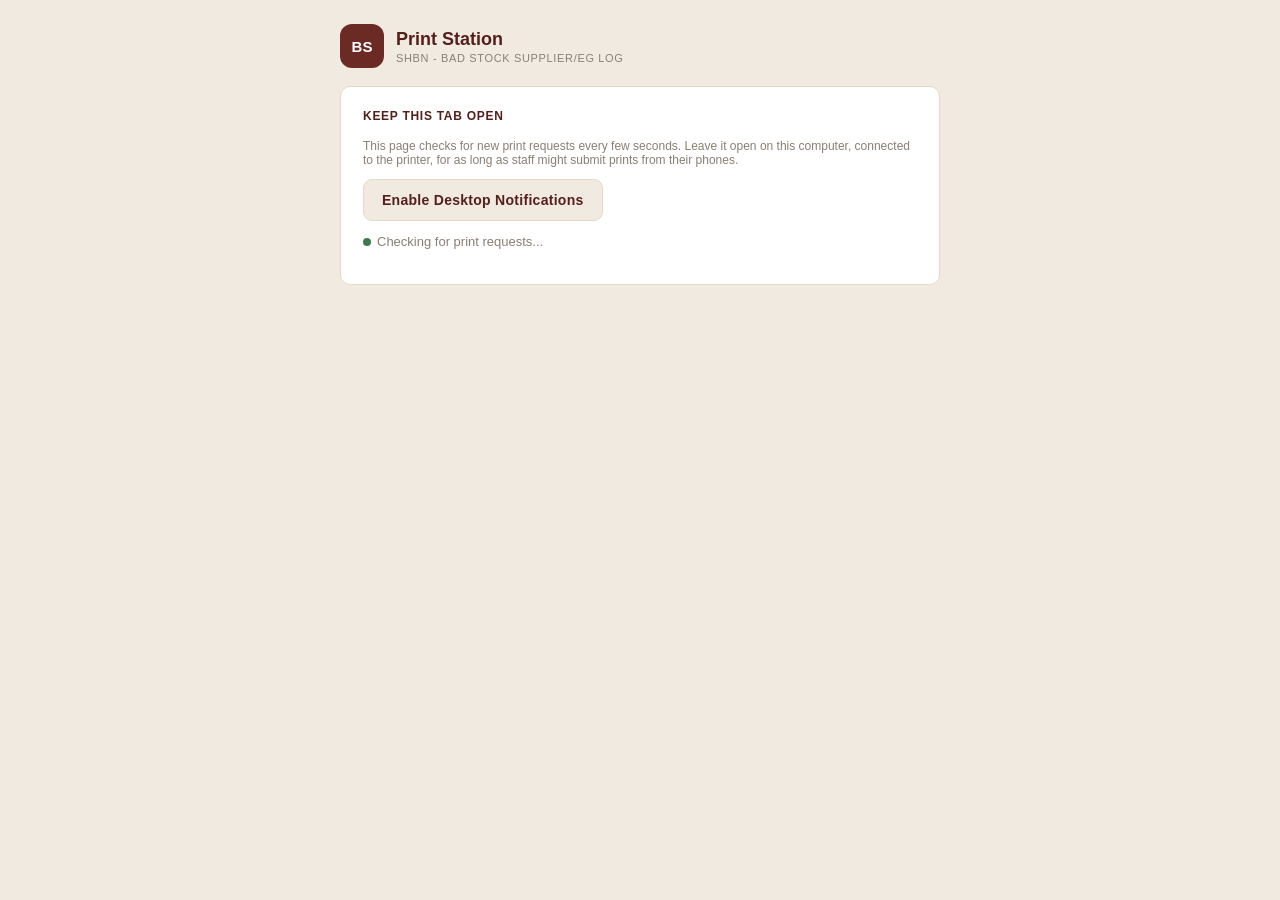
==== print-station.html @ 64c86a60 "Add print-station.html for print request handling" ====
<!DOCTYPE html>
<html lang="en">
<head>
<meta charset="UTF-8">
<meta name="viewport" content="width=device-width, initial-scale=1.0">
<title>Print Station — SHBN Bad Stock Log</title>
<link rel="stylesheet" href="style.css">
<style>
  .ps-wrap{max-width:640px;margin:0 auto;padding:24px 20px 60px;}
  .ps-status{font-size:13px;color:var(--muted);margin-top:6px;}
  .ps-status.live{color:var(--success);}
  .ps-item{display:flex;justify-content:space-between;align-items:center;gap:14px;}
  .ps-item .ps-main{display:flex;flex-direction:column;gap:2px;}
  .ps-item .ps-txn{font-weight:700;font-size:13px;color:var(--maroon-dark);}
  .ps-item .ps-meta{font-size:12px;color:var(--muted);}
  .ps-item .ps-actions{display:flex;gap:8px;flex:none;}
  .ps-item .btn{padding:9px 14px;font-size:13px;}
  .pulse{display:inline-block;width:8px;height:8px;border-radius:50%;background:var(--success);margin-right:6px;}
</style>
</head>
<body>

<div class="ps-wrap">
  <header class="brand" style="margin-bottom:18px;">
    <div class="brand-mark">BS</div>
    <div class="brand-text">
      <h1>Print Station</h1>
      <p>SHBN - BAD STOCK SUPPLIER/EG LOG</p>
    </div>
  </header>

  <div class="card">
    <div class="card-head"><h2>Keep this tab open</h2></div>
    <p class="hint">This page checks for new print requests every few seconds. Leave it open on this computer, connected to the printer, for as long as staff might submit prints from their phones.</p>
    <button class="btn btn-secondary" id="btnEnableNotify">Enable Desktop Notifications</button>
    <p class="ps-status" id="notifyStatus"></p>
    <p class="ps-status" id="pollStatus"><span class="pulse"></span>Checking for print requests...</p>
  </div>

  <div id="queueList"></div>
</div>

<!-- Print area (hidden on screen, shown via window.print) -->
<div id="printArea"></div>

<script src="print-station.js"></script>
</body>
</html>
---- style.css ----
:root{
  --cream:#F1EAE0;
  --card:#FFFFFF;
  --maroon:#6B2A24;
  --maroon-dark:#551F1A;
  --ink:#2B2420;
  --muted:#8A7F72;
  --border:#E3D9C8;
  --field-bg:#FBF7EF;
  --danger:#B3402F;
  --success:#3E7A4F;
  --radius:10px;
  font-size:16px;
}
*{box-sizing:border-box;}
body{
  margin:0;
  background:var(--cream);
  color:var(--ink);
  font-family:-apple-system,BlinkMacSystemFont,"Segoe UI",Roboto,Helvetica,Arial,sans-serif;
  -webkit-font-smoothing:antialiased;
}

/* ---------- Topbar ---------- */
.topbar{
  display:flex;
  flex-direction:column;
  gap:16px;
  padding:20px 20px 0;
  max-width:720px;
  margin:0 auto;
}
.brand{display:flex;align-items:center;gap:12px;}
.brand-mark{
  width:44px;height:44px;border-radius:12px;
  background:var(--maroon);color:#fff;
  display:flex;align-items:center;justify-content:center;
  font-weight:700;font-size:15px;flex:none;
}
.brand-text h1{font-size:18px;margin:0;color:var(--maroon-dark);}
.brand-text p{margin:2px 0 0;font-size:11px;letter-spacing:.06em;color:var(--muted);text-transform:uppercase;}

.tabs{display:flex;gap:6px;background:var(--card);padding:6px;border-radius:12px;border:1px solid var(--border);}
.tab{
  flex:1;border:none;background:transparent;padding:10px 12px;border-radius:9px;
  font-size:14px;font-weight:600;color:var(--muted);cursor:pointer;
}
.tab.active{background:var(--maroon);color:#fff;}

/* ---------- Layout ---------- */
main{max-width:720px;margin:0 auto;padding:20px;padding-bottom:64px;}
.view{display:none;}
.view.active{display:block;}

.card{
  background:var(--card);
  border:1px solid var(--border);
  border-radius:var(--radius);
  padding:22px;
  margin-bottom:16px;
}
.card-head{display:flex;align-items:center;gap:10px;margin-bottom:16px;}
.card-head h2{
  font-size:12px;letter-spacing:.06em;text-transform:uppercase;
  color:var(--maroon-dark);margin:0;flex:1;font-weight:700;
}
.step{
  width:20px;height:20px;border-radius:50%;background:var(--cream);
  color:var(--maroon-dark);font-size:12px;font-weight:700;
  display:flex;align-items:center;justify-content:center;flex:none;
}

.field{margin-bottom:14px;}
.field label{display:block;font-size:12px;letter-spacing:.03em;text-transform:uppercase;color:var(--muted);margin-bottom:6px;}
.field input, .field select{
  width:100%;padding:12px 14px;border:1px solid var(--border);border-radius:9px;
  background:var(--field-bg);font-size:15px;color:var(--ink);
}
.field input:focus, .field select:focus{outline:2px solid var(--maroon);outline-offset:1px;}

.btn{
  border:none;border-radius:9px;padding:12px 18px;font-size:14px;font-weight:700;
  cursor:pointer;letter-spacing:.02em;
}
.btn-primary{background:var(--maroon);color:#fff;}
.btn-primary:hover{background:var(--maroon-dark);}
.btn-secondary{background:var(--cream);color:var(--maroon-dark);border:1px solid var(--border);}
.btn-danger{background:var(--danger);color:#fff;}
.btn-block{width:100%;}
.btn-link{background:none;border:none;color:var(--maroon);font-size:12px;font-weight:700;cursor:pointer;text-decoration:underline;}
.btn:disabled{opacity:.5;cursor:not-allowed;}

.summary-row{font-size:13px;color:var(--muted);margin-bottom:14px;}
.hint{font-size:12px;color:var(--muted);margin-top:6px;}
.hint.error{color:var(--danger);}
.hint.ok{color:var(--success);}

/* ---------- New entry: product search/result ---------- */
.scan-input{display:flex;gap:8px;}
.scan-input input{flex:1;}
.product-result{
  background:var(--cream);border:1px solid var(--border);border-radius:9px;
  padding:16px;margin-bottom:14px;
}
.pr-grid{display:grid;grid-template-columns:1fr 1fr;gap:10px 16px;margin-bottom:14px;}
.pr-label{display:block;font-size:11px;text-transform:uppercase;color:var(--muted);}
.pr-value{display:block;font-size:14px;font-weight:600;}
.pr-form{display:grid;grid-template-columns:1fr 1fr auto;gap:10px;align-items:end;}
.pr-form .field{margin-bottom:0;}
.pr-form .btn{height:46px;}

/* ---------- Cart / transaction tables ---------- */
.cart-table{width:100%;border-collapse:collapse;margin-top:6px;font-size:13px;}
.cart-table th{
  text-align:left;font-size:11px;text-transform:uppercase;color:var(--muted);
  border-bottom:1px solid var(--border);padding:8px 6px;
}
.cart-table td{padding:9px 6px;border-bottom:1px solid var(--border);vertical-align:middle;}
.cart-table input[type=number]{width:64px;padding:6px 8px;border:1px solid var(--border);border-radius:6px;background:var(--field-bg);}
.row-actions{display:flex;gap:8px;}
.icon-btn{border:none;background:none;cursor:pointer;font-size:16px;padding:2px;}
.icon-btn.delete{color:var(--danger);}
.empty-note{color:var(--muted);font-size:13px;text-align:center;padding:20px 0;}

.action-row{display:flex;gap:10px;margin-top:16px;}
.action-row .btn{flex:1;}

/* ---------- IT Entry ---------- */
.subtabs{display:flex;gap:6px;margin-bottom:16px;}
.subtab{
  flex:1;padding:10px;border-radius:9px;border:1px solid var(--border);
  background:var(--card);color:var(--muted);font-weight:700;font-size:13px;cursor:pointer;
}
.subtab.active{background:var(--maroon);color:#fff;border-color:var(--maroon);}

.it-list{display:flex;flex-direction:column;gap:10px;}
.it-item{
  background:var(--card);border:1px solid var(--border);border-radius:9px;
  padding:14px 16px;cursor:pointer;display:flex;justify-content:space-between;align-items:center;
}
.it-item:hover{border-color:var(--maroon);}
.it-item .it-main{display:flex;flex-direction:column;gap:2px;}
.it-item .it-txn{font-weight:700;font-size:13px;color:var(--maroon-dark);}
.it-item .it-meta{font-size:12px;color:var(--muted);}
.it-item .it-badge{font-size:11px;font-weight:700;padding:4px 10px;border-radius:20px;background:var(--cream);color:var(--maroon-dark);}
.it-item .it-badge.done{background:#E4F0E6;color:var(--success);}

.txn-panel{margin-top:18px;}
.keyin-block{
  margin-top:16px;padding-top:16px;border-top:1px dashed var(--border);
  display:grid;grid-template-columns:1fr 1fr auto;gap:10px;align-items:end;
}
.keyin-block .field{margin-bottom:0;}
.keyin-block .btn{height:46px;}

/* ---------- Admin ---------- */
#adminLock{max-width:420px;margin:40px auto;text-align:center;}

/* ---------- Modal ---------- */
.modal-overlay{
  position:fixed;inset:0;background:rgba(43,36,32,.5);
  display:flex;align-items:center;justify-content:center;z-index:50;padding:20px;
}
.modal-overlay[hidden]{
  display:none;
}
.modal{background:#fff;border-radius:12px;padding:24px;max-width:340px;width:100%;}
.modal p{margin:0 0 18px;font-size:15px;}
.modal-actions{display:flex;gap:10px;justify-content:flex-end;}

/* ---------- Toast ---------- */
.toast{
  position:fixed;bottom:24px;left:50%;transform:translateX(-50%);
  background:var(--ink);color:#fff;padding:12px 20px;border-radius:9px;
  font-size:13px;z-index:60;max-width:90%;text-align:center;
}
.toast.error{background:var(--danger);}
.toast.success{background:var(--success);}

/* ---------- Print ---------- */
#printArea{display:none;}
@media print{
  @page{ margin: 20mm 14mm; }
  body *{visibility:hidden;}
  #printArea, #printArea *{visibility:visible;}
  #printArea{display:block;position:absolute;top:0;left:0;width:100%;padding:0;}

  /* Repeats at the top of every printed page. */
  .print-header{
    position:fixed;top:0;left:0;right:0;
    padding:0 0 10px;background:#fff;border-bottom:1px solid #ccc;
  }
  .print-title{font-size:20px;font-weight:700;text-align:center;margin-bottom:2px;}
  .print-outlet{text-align:center;font-size:12px;color:#555;margin-bottom:14px;}
  .print-meta{display:flex;justify-content:space-between;font-size:13px;}

  /* Reserves space so page content starts below the fixed header on every page. */
  .print-body{margin-top:150px;}

  .print-table{width:100%;border-collapse:collapse;font-size:12px;}
  .print-table thead{display:table-header-group;} /* repeats the column header on every page */
  .print-table tr{page-break-inside:avoid;break-inside:avoid;}
  .print-table th,.print-table td{border:1px solid #999;padding:6px 8px;text-align:left;}
  .print-sign{display:flex;justify-content:space-between;margin-top:50px;font-size:12px;page-break-inside:avoid;break-inside:avoid;}
  .print-sign span{display:inline-block;min-width:180px;border-top:1px solid #333;padding-top:4px;text-align:center;}
  .print-itonly{
    display:flex;align-items:center;gap:14px;margin:34px 0 16px;
    font-weight:700;font-size:12px;letter-spacing:.08em;text-align:center;
    page-break-inside:avoid;break-inside:avoid;
  }
  .print-itonly::before,.print-itonly::after{content:'';flex:1;border-top:3px double #333;}
  .print-fields{page-break-inside:avoid;break-inside:avoid;}
  .print-fields div{display:flex;margin-bottom:8px;font-size:12px;}
  .print-fields .pf-label{width:150px;flex:none;font-weight:700;}
}

@media (max-width:480px){
  .pr-grid{grid-template-columns:1fr;}
  .pr-form{grid-template-columns:1fr;}
  .keyin-block{grid-template-columns:1fr;}
}
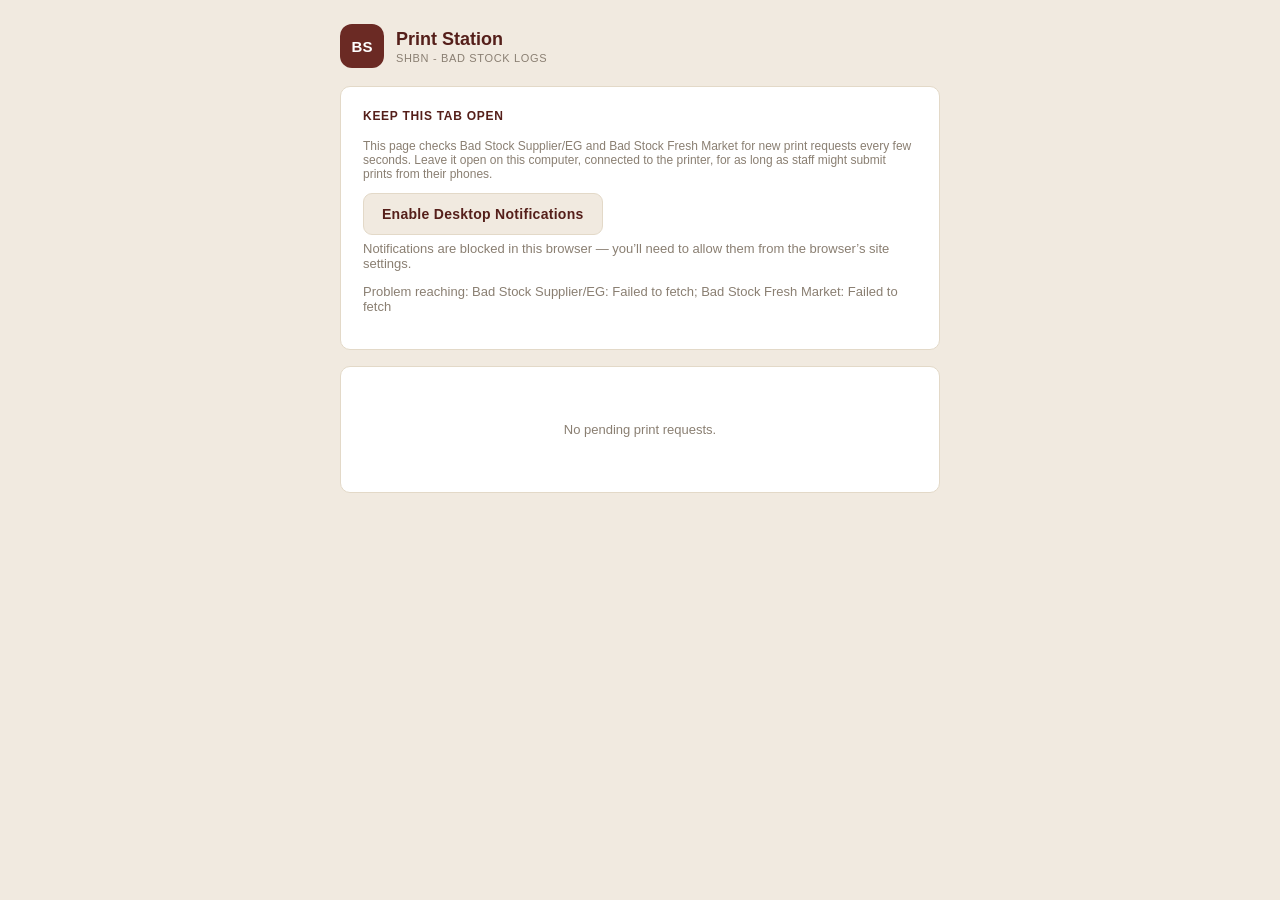
==== commit f63ec10c: "Update title and text for print station page" ====
--- a/print-station.html
+++ b/print-station.html
@@ -3,7 +3,7 @@
 <head>
 <meta charset="UTF-8">
 <meta name="viewport" content="width=device-width, initial-scale=1.0">
-<title>Print Station — SHBN Bad Stock Log</title>
+<title>Print Station — SHBN Bad Stock Logs</title>
 <link rel="stylesheet" href="style.css">
 <style>
   .ps-wrap{max-width:640px;margin:0 auto;padding:24px 20px 60px;}
@@ -11,7 +11,7 @@
   .ps-status.live{color:var(--success);}
   .ps-item{display:flex;justify-content:space-between;align-items:center;gap:14px;}
   .ps-item .ps-main{display:flex;flex-direction:column;gap:2px;}
-  .ps-item .ps-txn{font-weight:700;font-size:13px;color:var(--maroon-dark);}
+  .ps-item .ps-app{font-weight:700;font-size:13px;color:var(--maroon-dark);}
   .ps-item .ps-meta{font-size:12px;color:var(--muted);}
   .ps-item .ps-actions{display:flex;gap:8px;flex:none;}
   .ps-item .btn{padding:9px 14px;font-size:13px;}
@@ -25,13 +25,13 @@
     <div class="brand-mark">BS</div>
     <div class="brand-text">
       <h1>Print Station</h1>
-      <p>SHBN - BAD STOCK SUPPLIER/EG LOG</p>
+      <p>SHBN - BAD STOCK LOGS</p>
     </div>
   </header>
 
   <div class="card">
     <div class="card-head"><h2>Keep this tab open</h2></div>
-    <p class="hint">This page checks for new print requests every few seconds. Leave it open on this computer, connected to the printer, for as long as staff might submit prints from their phones.</p>
+    <p class="hint">This page checks Bad Stock Supplier/EG and Bad Stock Fresh Market for new print requests every few seconds. Leave it open on this computer, connected to the printer, for as long as staff might submit prints from their phones.</p>
     <button class="btn btn-secondary" id="btnEnableNotify">Enable Desktop Notifications</button>
     <p class="ps-status" id="notifyStatus"></p>
     <p class="ps-status" id="pollStatus"><span class="pulse"></span>Checking for print requests...</p>
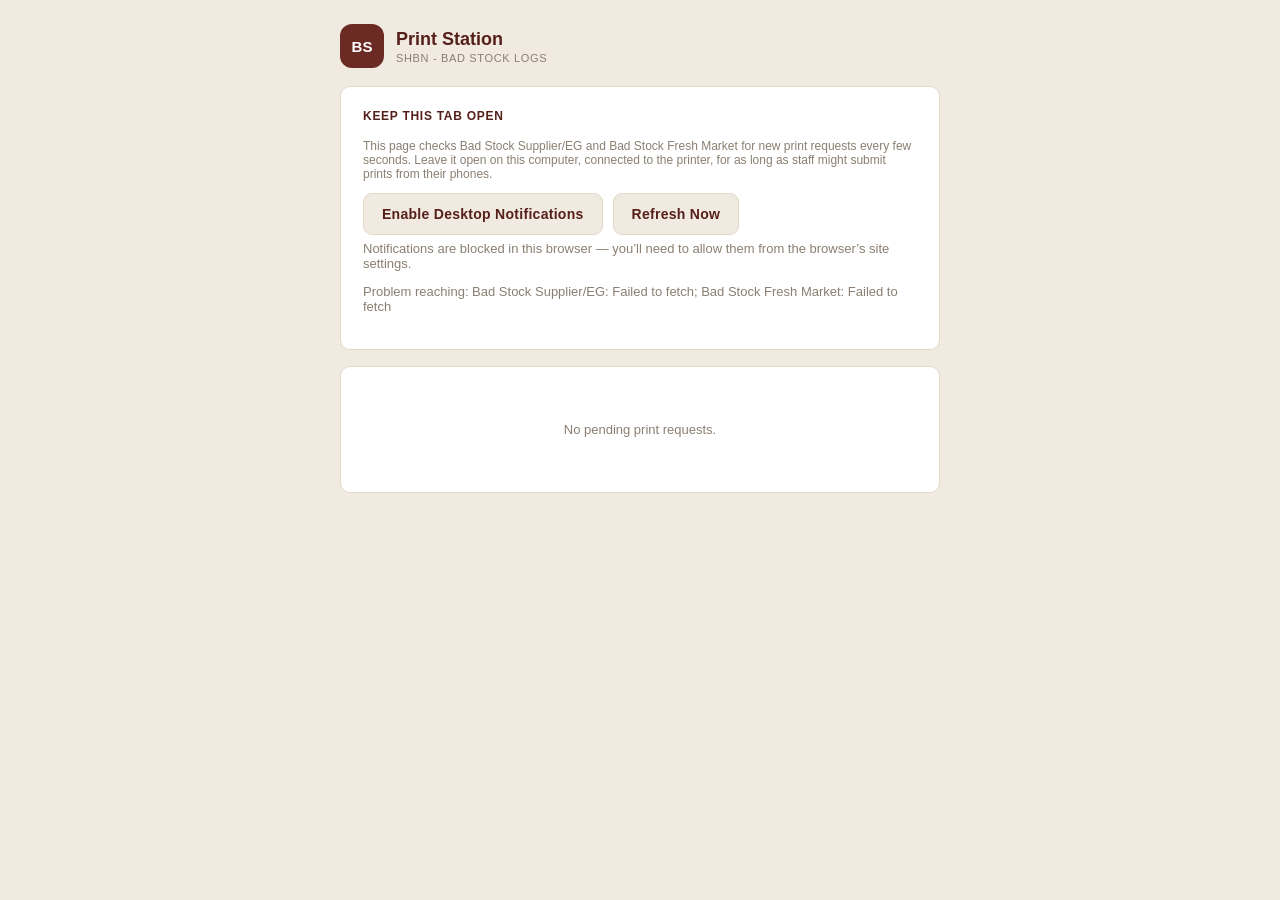
==== commit 5ccfc4f5: "Refactor button layout in print-station.html" ====
--- a/print-station.html
+++ b/print-station.html
@@ -16,10 +16,10 @@
   .ps-item .ps-actions{display:flex;gap:8px;flex:none;}
   .ps-item .btn{padding:9px 14px;font-size:13px;}
   .pulse{display:inline-block;width:8px;height:8px;border-radius:50%;background:var(--success);margin-right:6px;}
+  .ps-btn-row{display:flex;gap:10px;flex-wrap:wrap;}
 </style>
 </head>
 <body>
-
 <div class="ps-wrap">
   <header class="brand" style="margin-bottom:18px;">
     <div class="brand-mark">BS</div>
@@ -28,21 +28,20 @@
       <p>SHBN - BAD STOCK LOGS</p>
     </div>
   </header>
-
   <div class="card">
     <div class="card-head"><h2>Keep this tab open</h2></div>
     <p class="hint">This page checks Bad Stock Supplier/EG and Bad Stock Fresh Market for new print requests every few seconds. Leave it open on this computer, connected to the printer, for as long as staff might submit prints from their phones.</p>
-    <button class="btn btn-secondary" id="btnEnableNotify">Enable Desktop Notifications</button>
+    <div class="ps-btn-row">
+      <button class="btn btn-secondary" id="btnEnableNotify">Enable Desktop Notifications</button>
+      <button class="btn btn-secondary" id="btnRefreshQueue">Refresh Now</button>
+    </div>
     <p class="ps-status" id="notifyStatus"></p>
     <p class="ps-status" id="pollStatus"><span class="pulse"></span>Checking for print requests...</p>
   </div>
-
   <div id="queueList"></div>
 </div>
-
 <!-- Print area (hidden on screen, shown via window.print) -->
 <div id="printArea"></div>
-
 <script src="print-station.js"></script>
 </body>
 </html>
